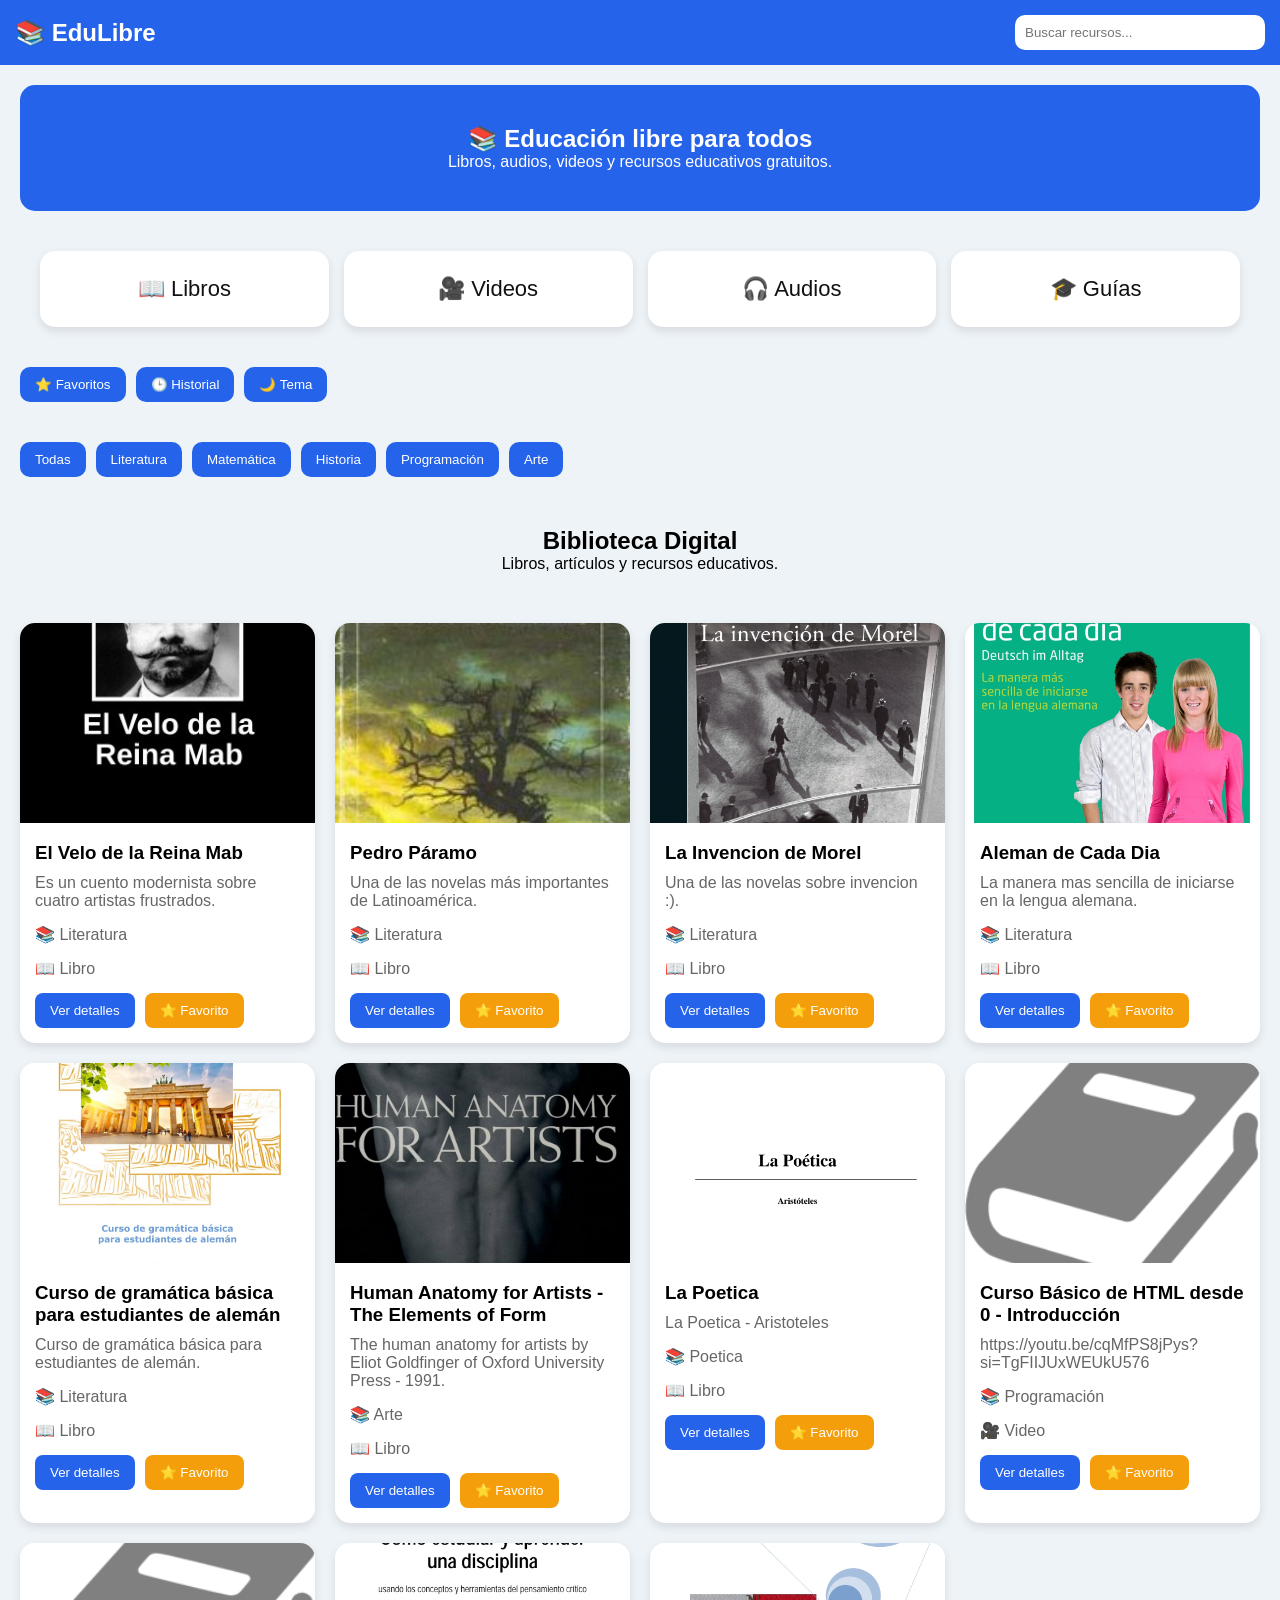
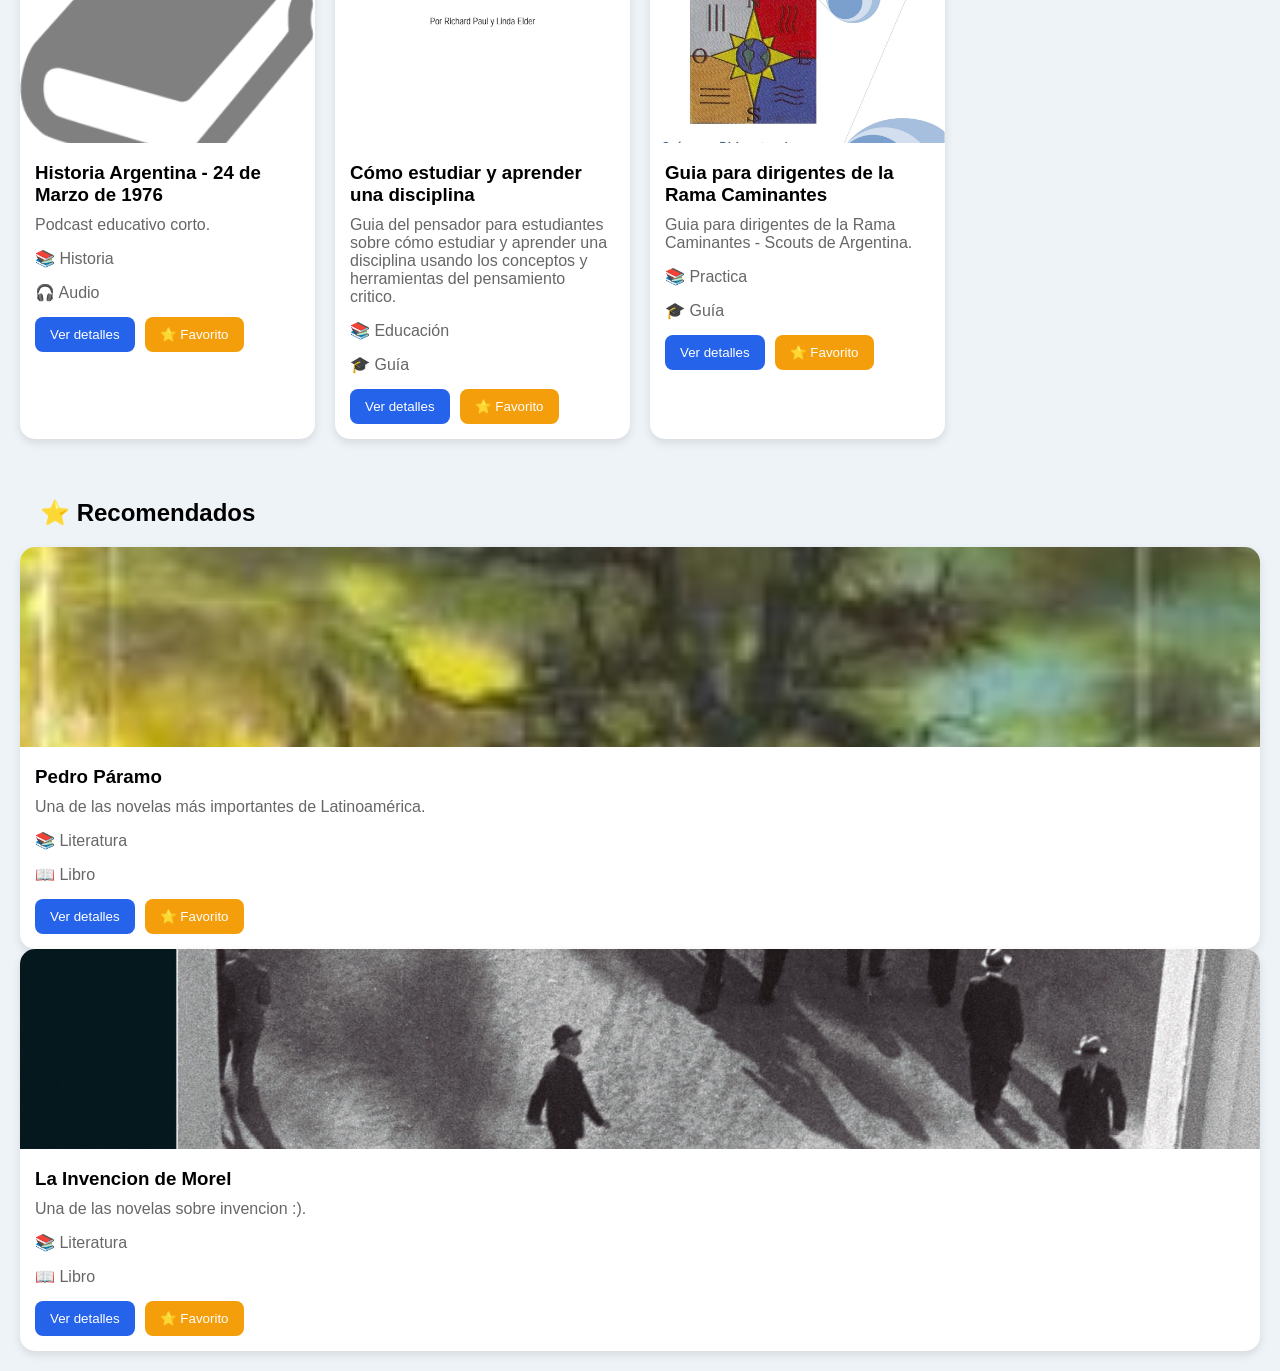
==== index.html @ 58b2edaa "Primera version EduLibre" ====
<!DOCTYPE html>
<html lang="es">
<head>
<meta charset="UTF-8">
<meta name="viewport" content="width=device-width, initial-scale=1.0">
<title>EduLibre</title>

<link rel="stylesheet" href="style.css">
</head>
<body>

<nav>

<h1>📚 EduLibre</h1>

<input
type="text"
id="search"
placeholder="Buscar recursos...">

</nav>

<section class="hero">

<h1>📚 Educación libre para todos</h1>

<p>
Libros, audios, videos y recursos educativos gratuitos.
</p>

</section>

<section class="secciones">

<a class="seccion-card"
href="libros.html">

📖 Libros

</a>

<a class="seccion-card"
href="videos.html">

🎥 Videos

</a>

<a class="seccion-card"
href="audios.html">

🎧 Audios

</a>

<a class="seccion-card"
href="guias.html">

🎓 Guías

</a>

</section>

<div class="acciones">

<button onclick="location.href='favoritos.html'">
⭐ Favoritos
</button>

<button onclick="location.href='historial.html'">
🕒 Historial
</button>

<button onclick="toggleDark()">
🌙 Tema
</button>

</div>

<div class="categorias">

<button onclick="filtrarCategoria('Todas')">
Todas
</button>

<button onclick="filtrarCategoria('Literatura')">
Literatura
</button>

<button onclick="filtrarCategoria('Matemática')">
Matemática
</button>

<button onclick="filtrarCategoria('Historia')">
Historia
</button>

<button onclick="filtrarCategoria('Programación')">
Programación
</button>

<button onclick="filtrarCategoria('Arte')">
Arte
</button>

</div>

<header>

<h2>Biblioteca Digital</h2>

<p>
Libros, artículos y recursos educativos.
</p>

</header>

<main id="contenido"></main>

<section>

<h2 style="padding:20px">

⭐ Recomendados

</h2>

<div
id="recomendados">

</div>

</section>

<script src="script.js"></script>

</body>
</html>
---- style.css ----
*{
    margin:0;
    padding:0;
    box-sizing:border-box;
}

body{
    font-family:Arial,sans-serif;
    background:#eef3f8;
}

nav{
    background:#2563eb;
    color:white;
    padding:15px;

    display:flex;
    justify-content:space-between;
    align-items:center;
}

nav input{
    padding:10px;
    width:250px;
    border:none;
    border-radius:10px;
}

header{
    text-align:center;
    padding:30px;
}

#contenido{
    padding:20px;

    display:grid;
    grid-template-columns:
    repeat(auto-fill,minmax(280px,1fr));

    gap:20px;
}

.card{
    background:white;
    border-radius:15px;
    overflow:hidden;

    box-shadow:
    0 4px 10px rgba(0,0,0,.1);
}

.card img{
    width:100%;
    height:200px;
    object-fit:cover;
}

.card-content{
    padding:15px;
}

.card-content h3{
    margin-bottom:10px;
}

.card-content p{
    margin-bottom:15px;
    color:#666;
}

.btn{
    display:inline-block;
    padding:10px 15px;

    background:#2563eb;
    color:white;

    text-decoration:none;
    border:none;
    border-radius:8px;

    cursor:pointer;
}

.btn:hover{
    opacity:.9;
}

.articulo{
    max-width:1000px;
    margin:auto;
    padding:20px;
}

.articulo img{
    width:100%;
    max-height:400px;
    object-fit:cover;

    border-radius:15px;
    margin-bottom:20px;
}

.botones{
    display:flex;
    gap:10px;
    flex-wrap:wrap;
    margin-top:20px;
}
.cover{

width:100%;
height:220px;

object-fit:cover;

}

audio{

width:100%;

margin-top:15px;

}

video{

margin-top:15px;

border-radius:12px;

}

section{

padding:20px;

}

.categorias{

display:flex;

gap:10px;

flex-wrap:wrap;

margin:20px;

}

.categorias button{

background:#2563eb;

color:white;

border:none;

padding:10px 15px;

border-radius:10px;

cursor:pointer;

}

.hero{

background:#2563eb;
color:white;

padding:40px;

text-align:center;

border-radius:15px;

margin:20px;

}

.acciones{

display:flex;

gap:10px;

padding:0 20px 20px;

}

.acciones button{

background:#2563eb;

color:white;

border:none;

padding:10px 15px;

border-radius:10px;

cursor:pointer;

}

.dark{

background:#111;

color:white;

}

.dark .card{

background:#222;

color:white;

}

.dark nav{

background:#0f172a;

}

.dark .card-content p{

color:#ddd;

}

.card-buttons{

display:flex;

gap:10px;

flex-wrap:wrap;

margin-top:10px;

}

.favorito-btn{

background:#f59e0b;

}

.favorito-btn:hover{

opacity:.9;

}

.secciones{

display:grid;

grid-template-columns:
repeat(auto-fit,minmax(180px,1fr));

gap:15px;

margin:20px;

}

.seccion-card{

background:white;

padding:25px;

border-radius:15px;

text-align:center;

text-decoration:none;

color:#111;

font-size:22px;

box-shadow:
0 4px 10px rgba(0,0,0,.1);

}
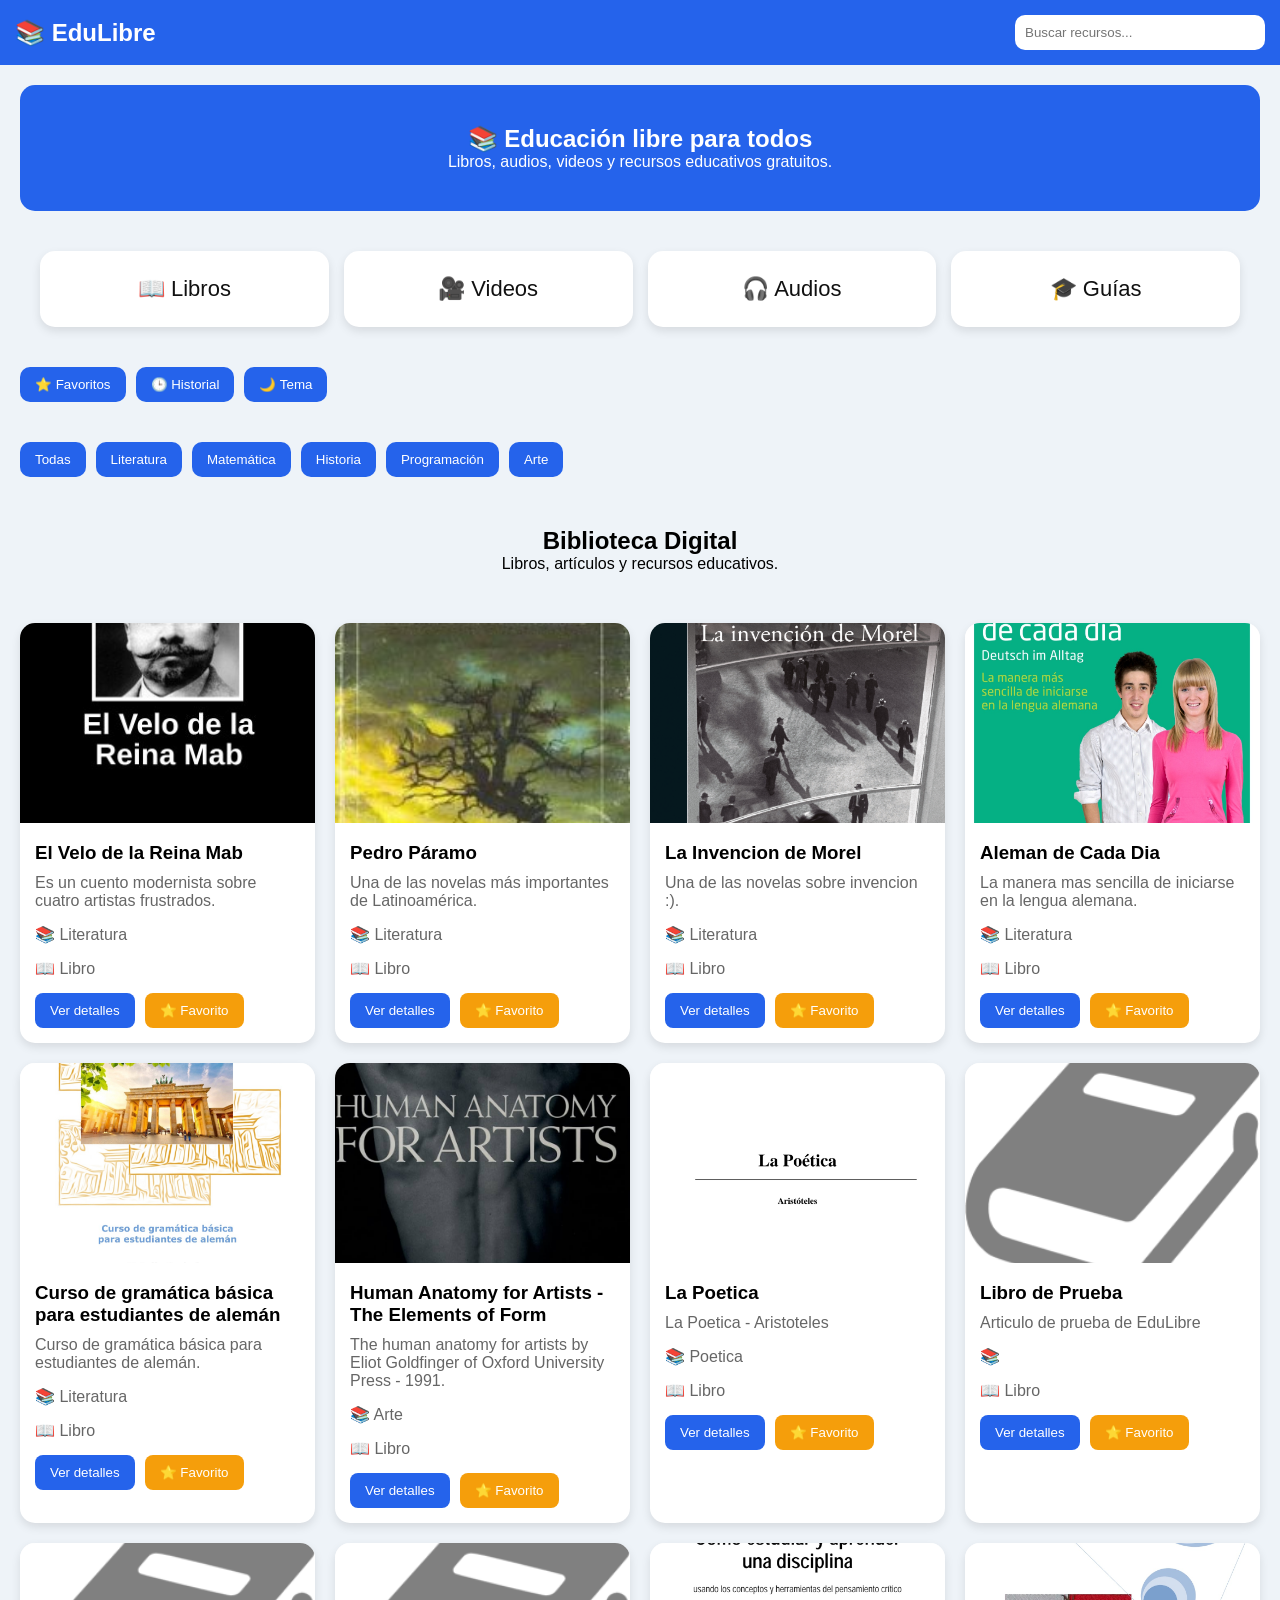
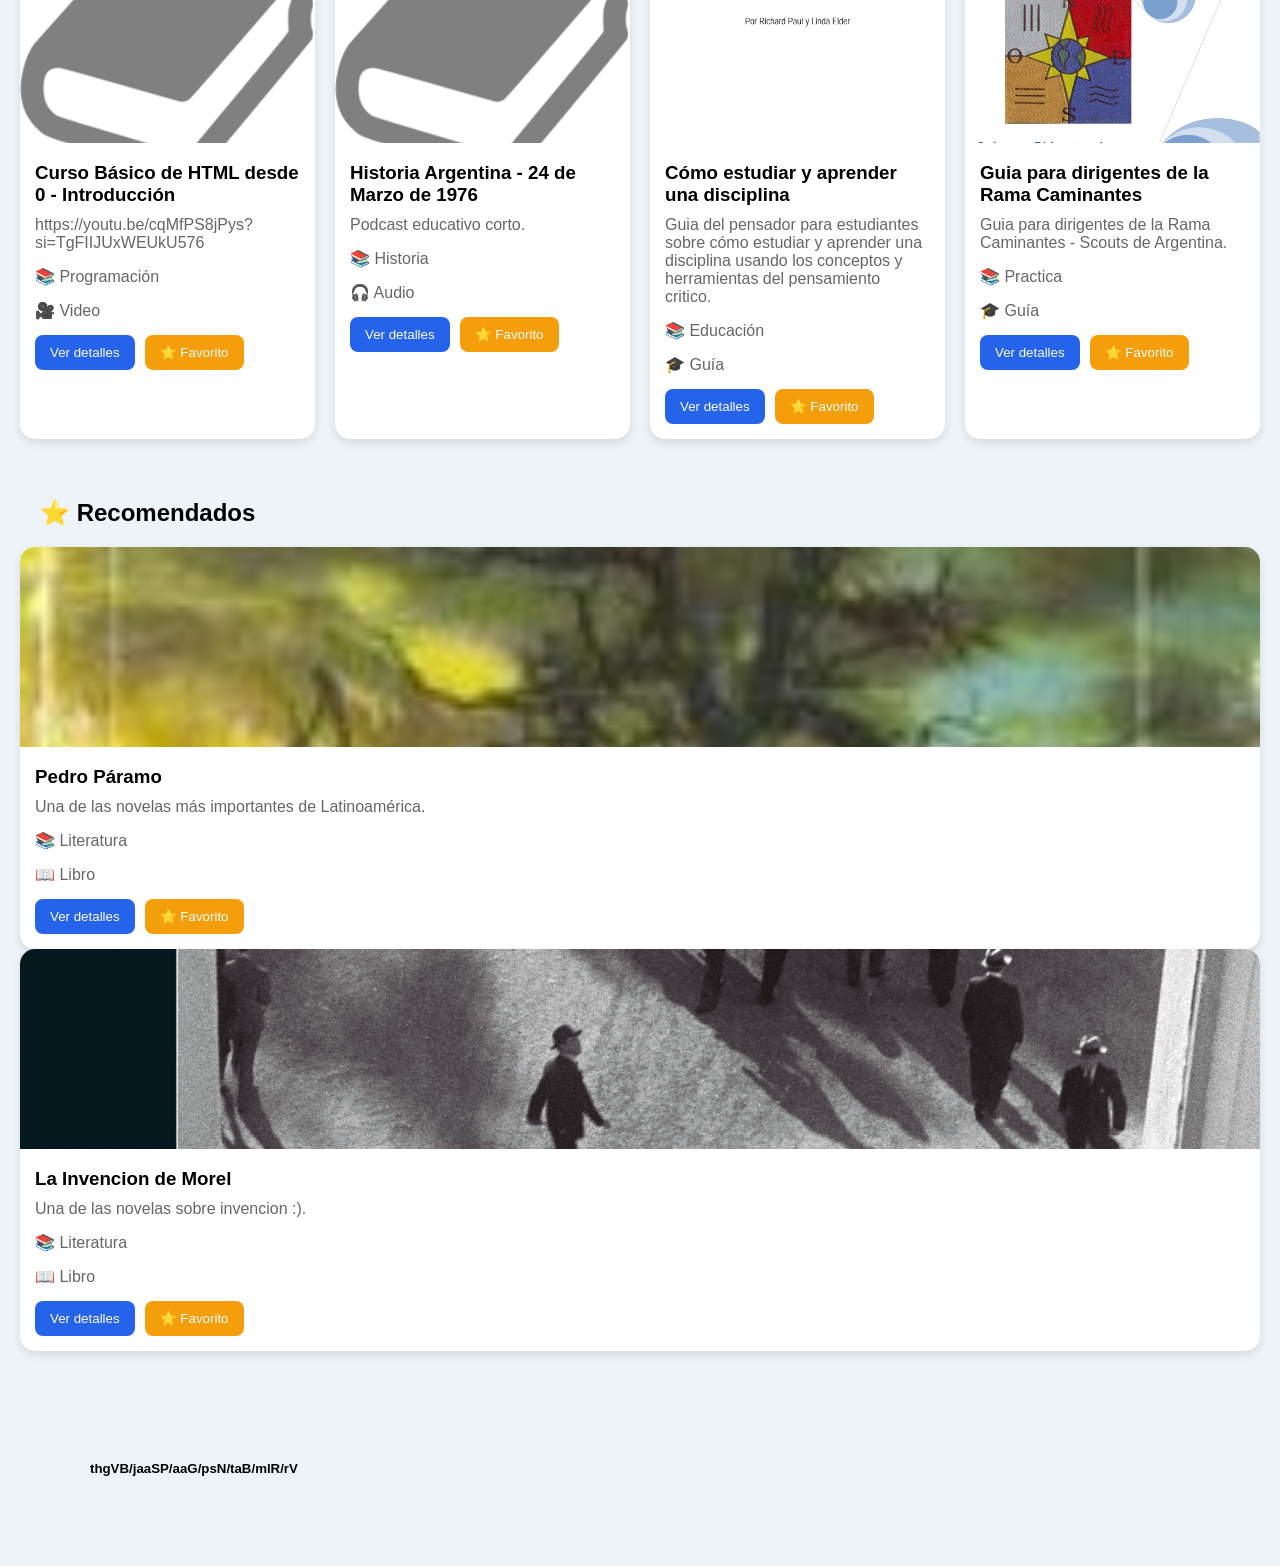
==== commit c2b93235: "Fix articulo PDF viewer" ====
--- a/index.html
+++ b/index.html
@@ -135,5 +135,11 @@
 
 <script src="script.js"></script>
 
+<h5 style="padding:90px">
+  
+thgVB/jaaSP/aaG/psN/taB/mlR/rV
+  
+</h5>
+
 </body>
 </html>
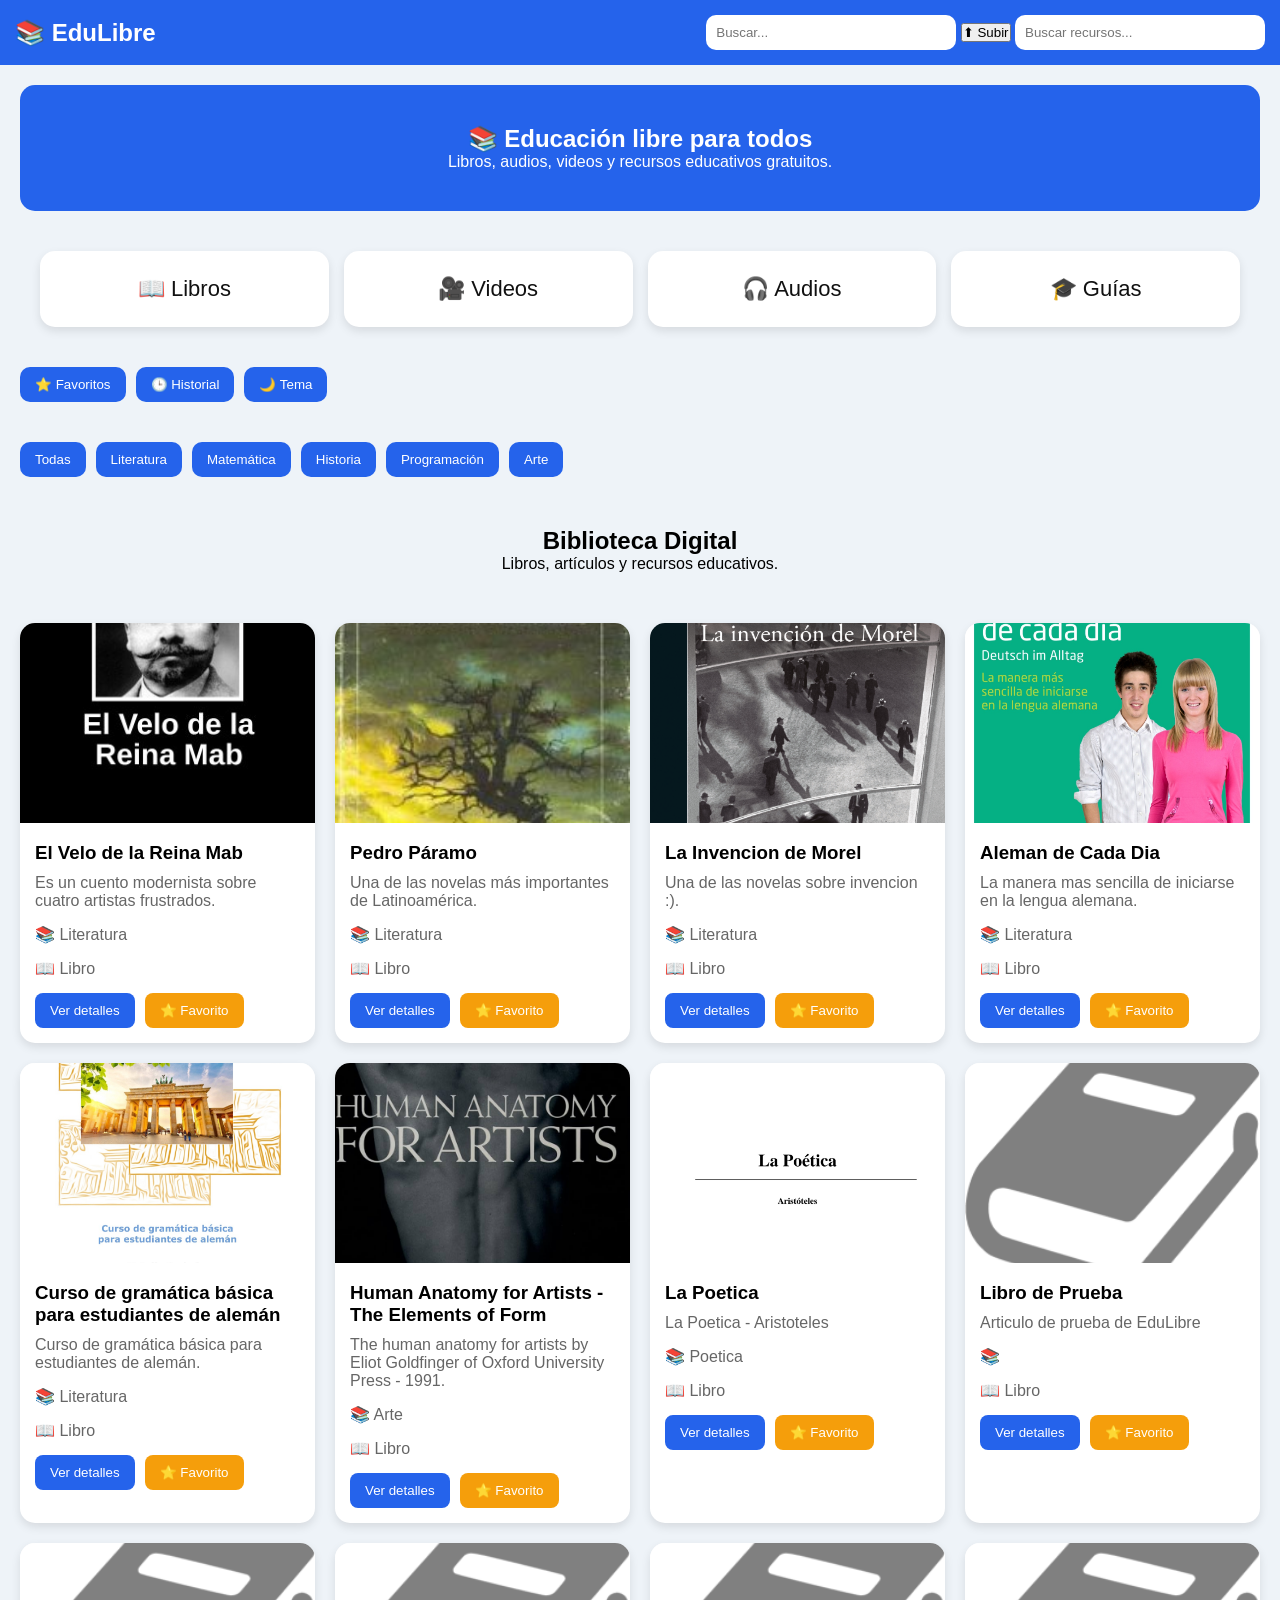
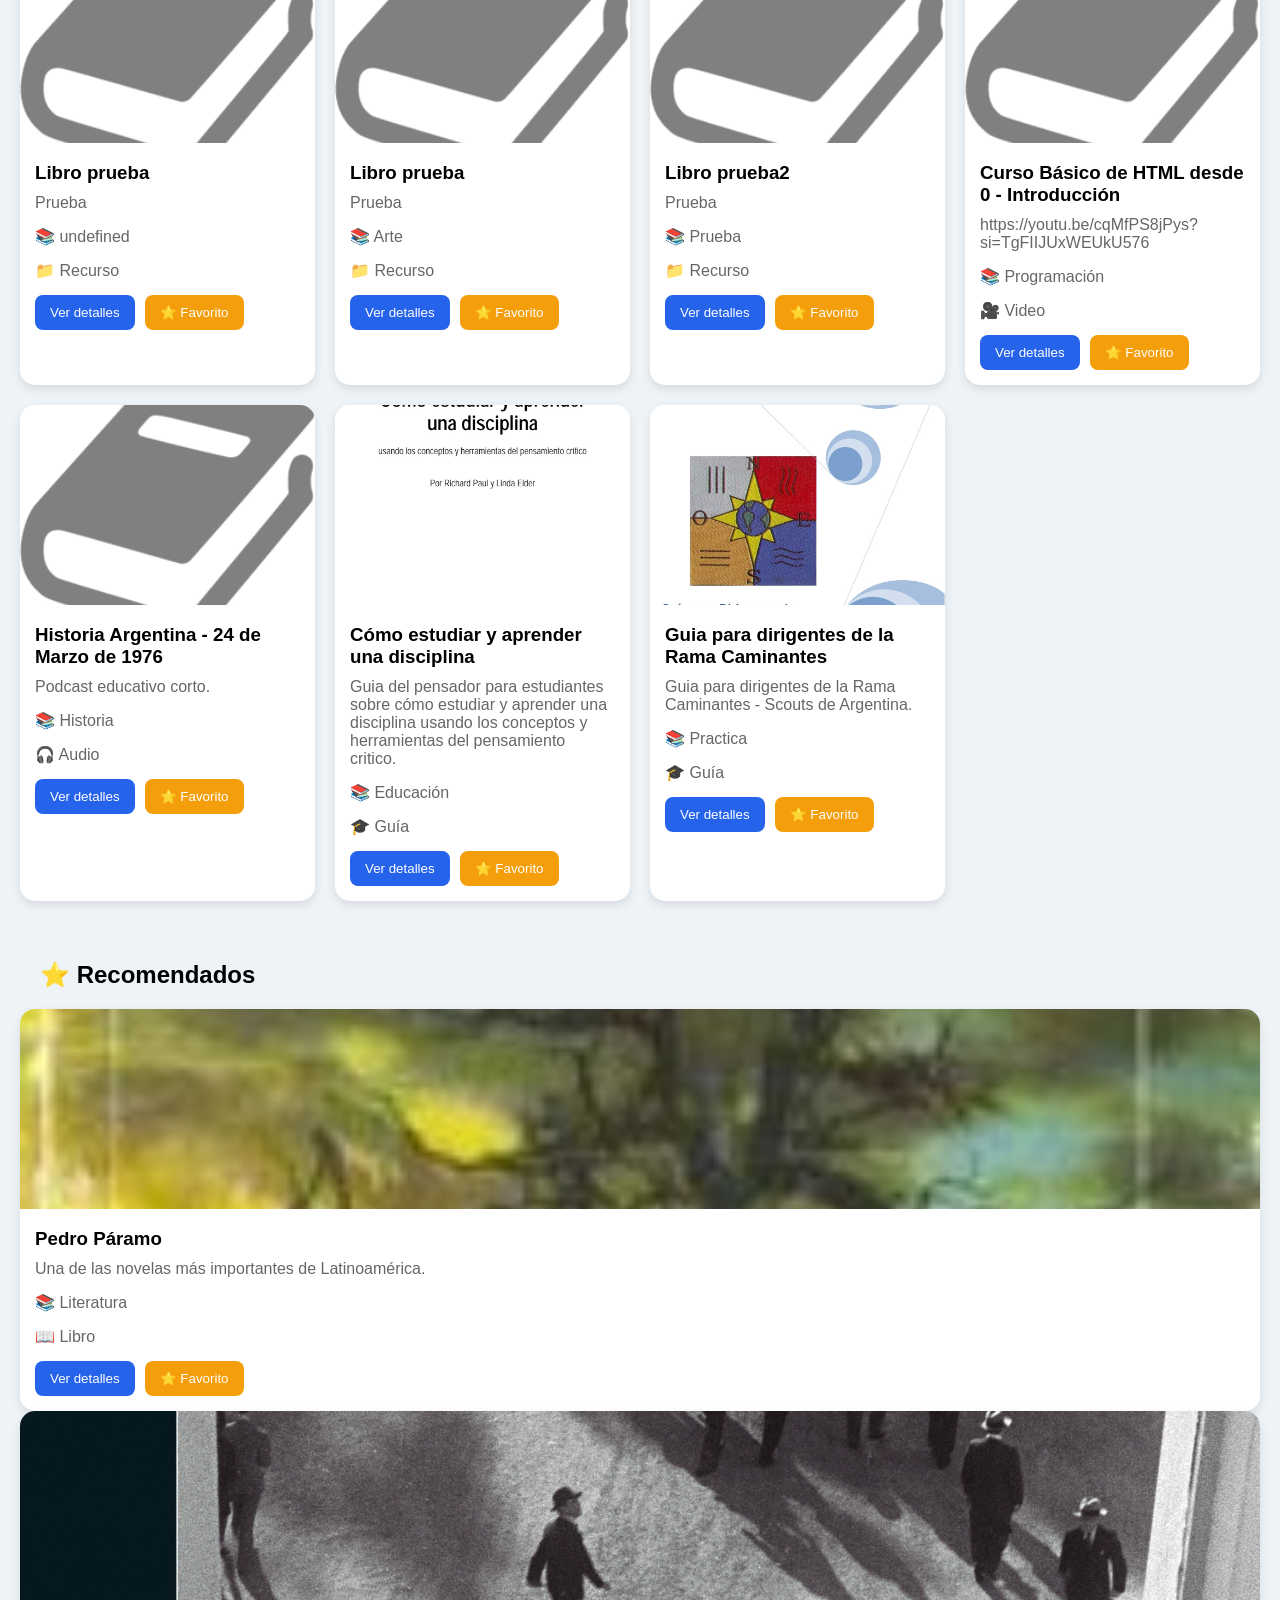
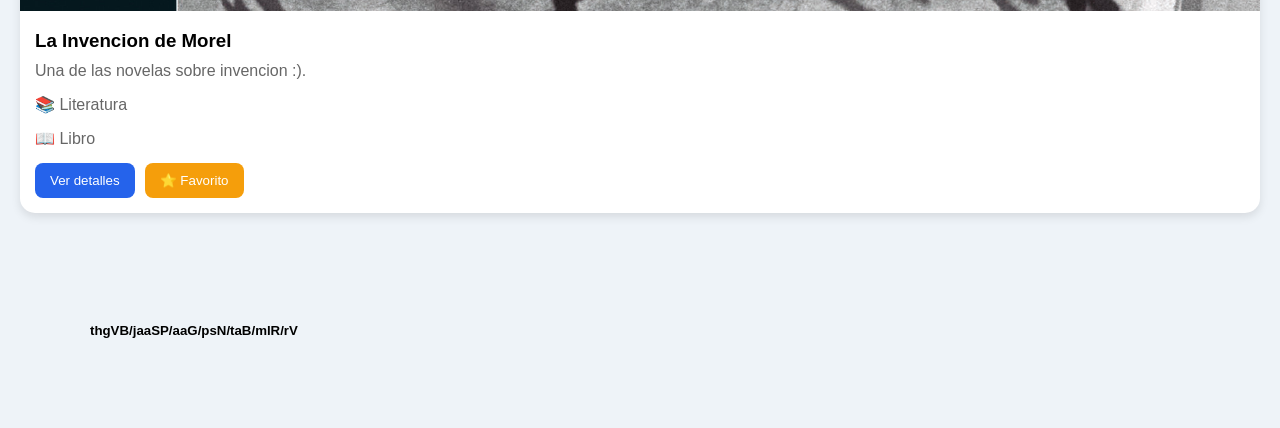
==== commit ecb7789c: "fix sistema estable upload" ====
--- a/index.html
+++ b/index.html
@@ -13,10 +13,20 @@
 
 <h1>📚 EduLibre</h1>
 
-<input
-type="text"
-id="search"
-placeholder="Buscar recursos...">
+  <div class="actions">
+
+    <input type="text" id="search" placeholder="Buscar...">
+
+    <button onclick="location.href='subir.html'">
+      ⬆ Subir
+    </button>
+    
+    <input
+    type="text"
+    id="search"
+    placeholder="Buscar recursos...">
+
+  </div>
 
 </nav>
 
--- a/style.css
+++ b/style.css
@@ -292,4 +292,14 @@
 box-shadow:
 0 4px 10px rgba(0,0,0,.1);
 
+}
+
+.video-card{
+
+width:100%;
+height:220px;
+object-fit:cover;
+
+border-radius:12px;
+
 }
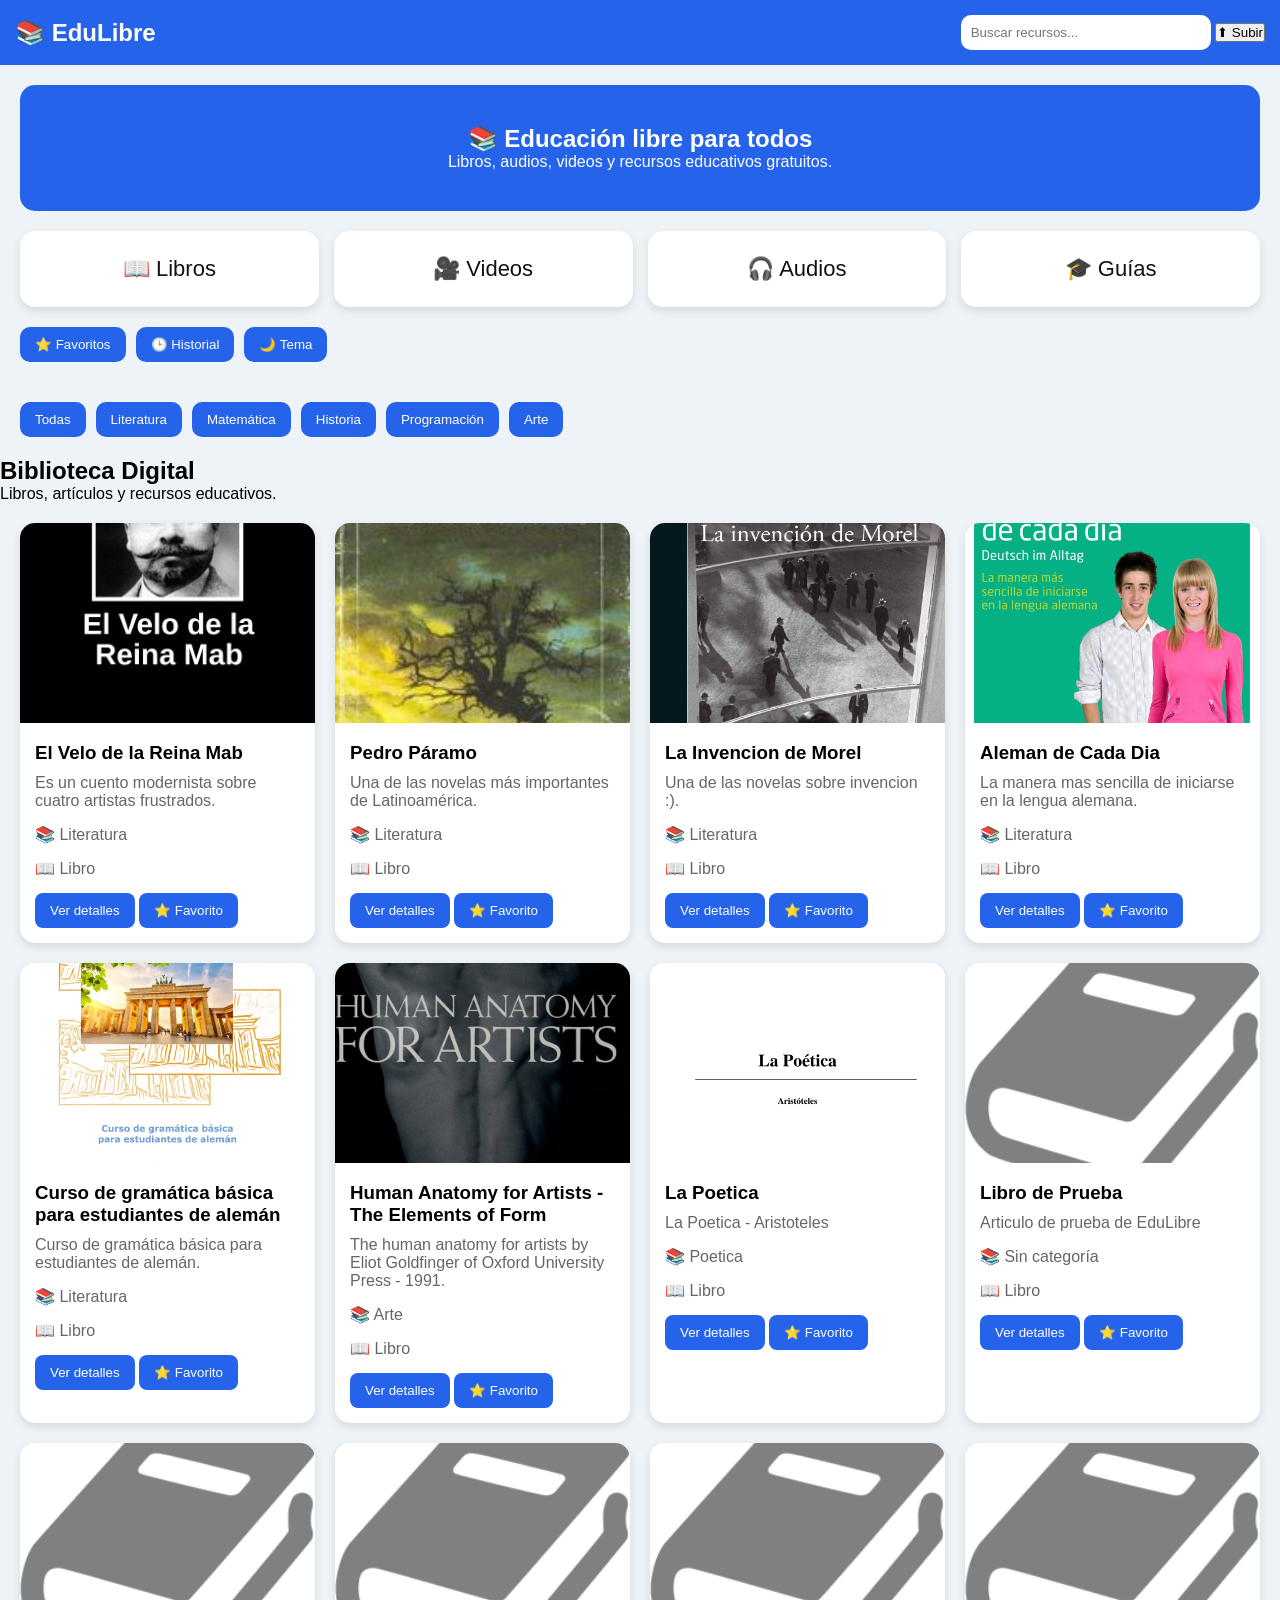
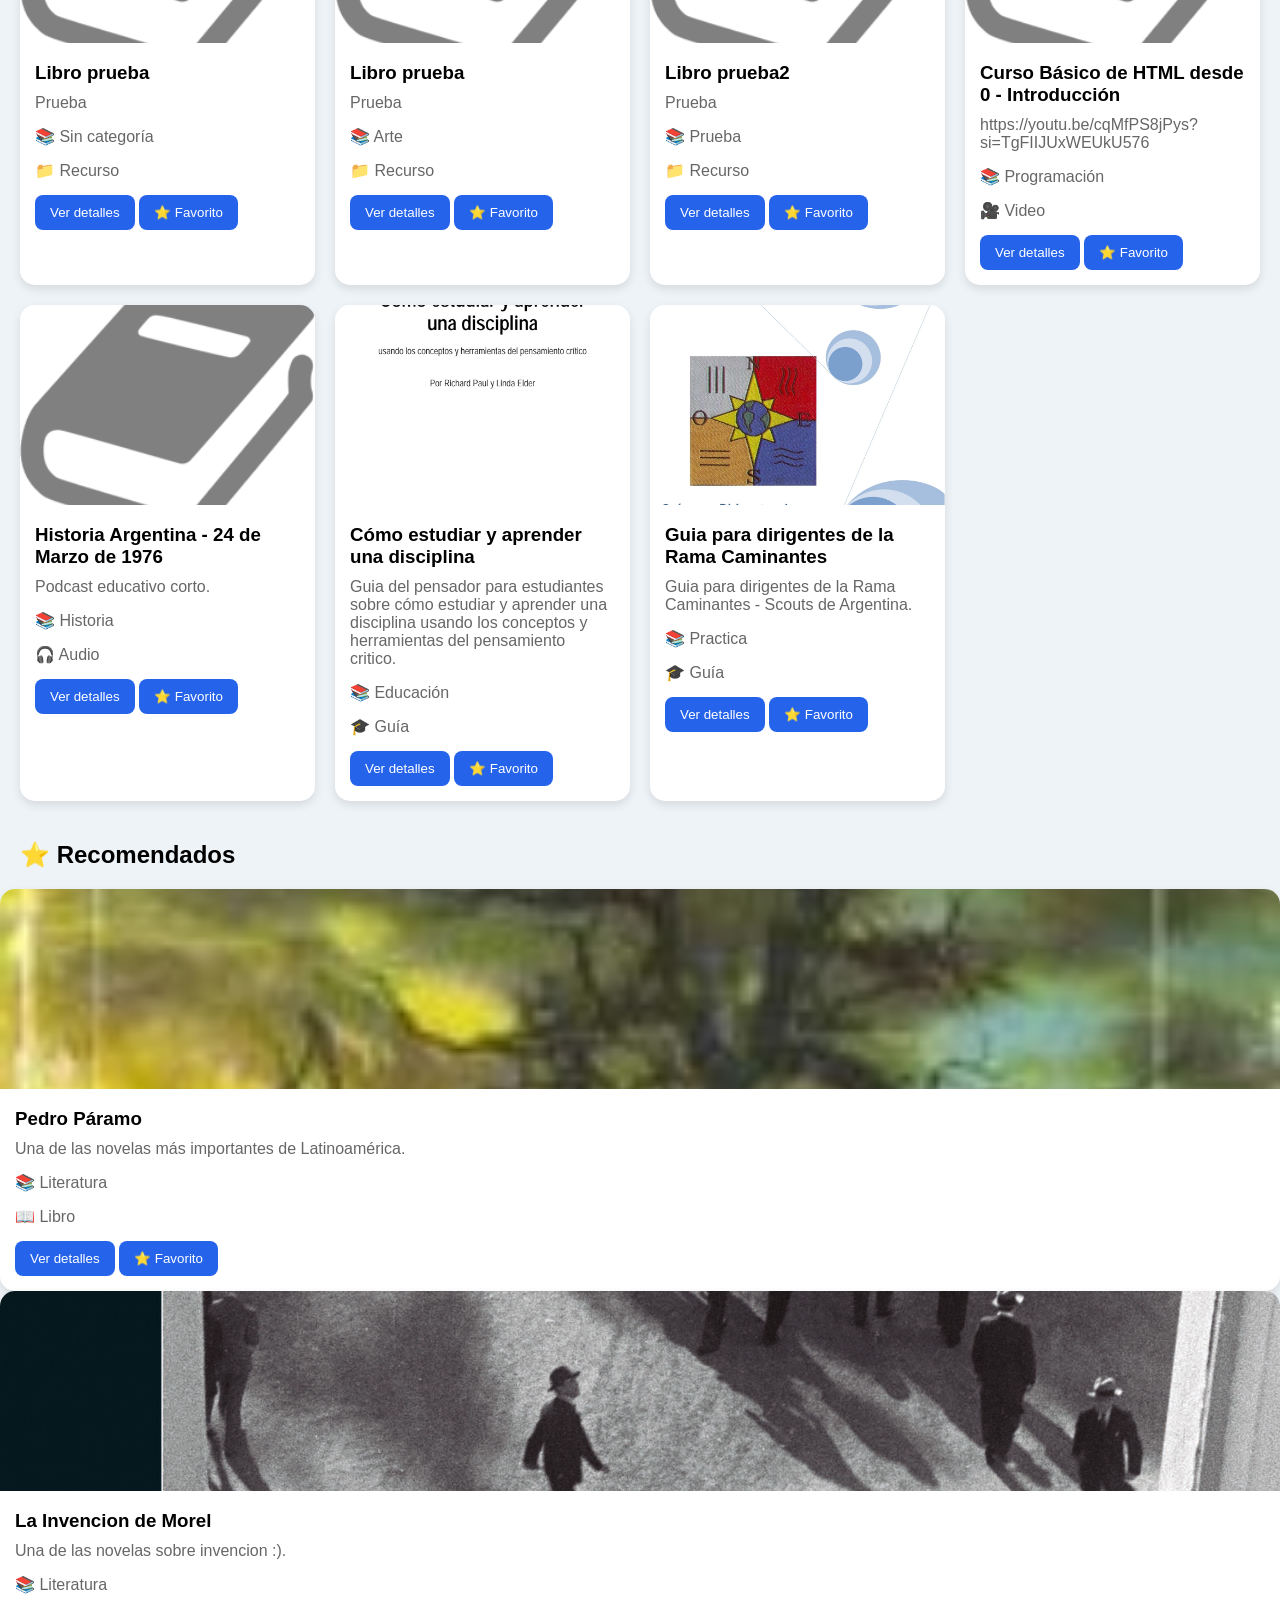
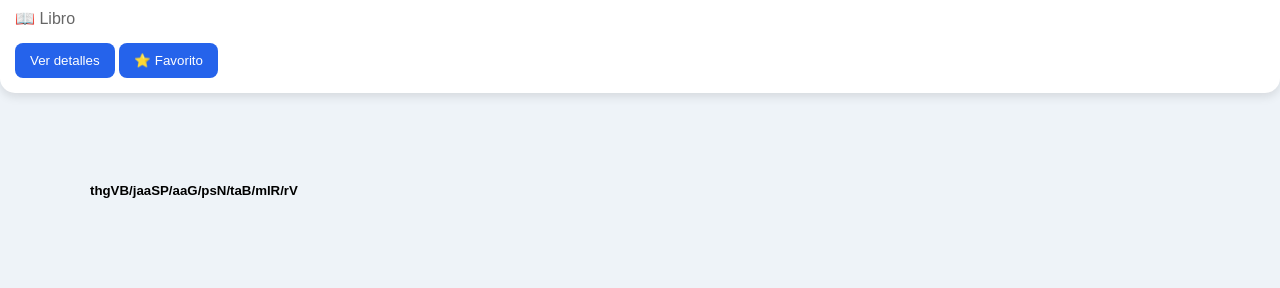
==== commit deb471e3: "fix sistema estable upload" ====
--- a/index.html
+++ b/index.html
@@ -7,26 +7,22 @@
 
 <link rel="stylesheet" href="style.css">
 </head>
+
 <body>
 
 <nav>
 
 <h1>📚 EduLibre</h1>
 
-  <div class="actions">
+<div class="actions">
 
-    <input type="text" id="search" placeholder="Buscar...">
+  <input type="text" id="search" placeholder="Buscar recursos...">
 
-    <button onclick="location.href='subir.html'">
-      ⬆ Subir
-    </button>
-    
-    <input
-    type="text"
-    id="search"
-    placeholder="Buscar recursos...">
+  <button onclick="location.href='subir.html'">
+    ⬆ Subir
+  </button>
 
-  </div>
+</div>
 
 </nav>
 
@@ -42,77 +38,29 @@
 
 <section class="secciones">
 
-<a class="seccion-card"
-href="libros.html">
-
-📖 Libros
-
-</a>
-
-<a class="seccion-card"
-href="videos.html">
-
-🎥 Videos
-
-</a>
-
-<a class="seccion-card"
-href="audios.html">
-
-🎧 Audios
-
-</a>
-
-<a class="seccion-card"
-href="guias.html">
-
-🎓 Guías
-
-</a>
+<a class="seccion-card" href="libros.html">📖 Libros</a>
+<a class="seccion-card" href="videos.html">🎥 Videos</a>
+<a class="seccion-card" href="audios.html">🎧 Audios</a>
+<a class="seccion-card" href="guias.html">🎓 Guías</a>
 
 </section>
 
 <div class="acciones">
 
-<button onclick="location.href='favoritos.html'">
-⭐ Favoritos
-</button>
-
-<button onclick="location.href='historial.html'">
-🕒 Historial
-</button>
-
-<button onclick="toggleDark()">
-🌙 Tema
-</button>
+<button onclick="location.href='favoritos.html'">⭐ Favoritos</button>
+<button onclick="location.href='historial.html'">🕒 Historial</button>
+<button onclick="toggleDark()">🌙 Tema</button>
 
 </div>
 
 <div class="categorias">
 
-<button onclick="filtrarCategoria('Todas')">
-Todas
-</button>
-
-<button onclick="filtrarCategoria('Literatura')">
-Literatura
-</button>
-
-<button onclick="filtrarCategoria('Matemática')">
-Matemática
-</button>
-
-<button onclick="filtrarCategoria('Historia')">
-Historia
-</button>
-
-<button onclick="filtrarCategoria('Programación')">
-Programación
-</button>
-
-<button onclick="filtrarCategoria('Arte')">
-Arte
-</button>
+<button onclick="filtrarCategoria('Todas')">Todas</button>
+<button onclick="filtrarCategoria('Literatura')">Literatura</button>
+<button onclick="filtrarCategoria('Matemática')">Matemática</button>
+<button onclick="filtrarCategoria('Historia')">Historia</button>
+<button onclick="filtrarCategoria('Programación')">Programación</button>
+<button onclick="filtrarCategoria('Arte')">Arte</button>
 
 </div>
 
@@ -120,9 +68,7 @@
 
 <h2>Biblioteca Digital</h2>
 
-<p>
-Libros, artículos y recursos educativos.
-</p>
+<p>Libros, artículos y recursos educativos.</p>
 
 </header>
 
@@ -130,25 +76,16 @@
 
 <section>
 
-<h2 style="padding:20px">
+<h2 style="padding:20px">⭐ Recomendados</h2>
 
-⭐ Recomendados
-
-</h2>
-
-<div
-id="recomendados">
-
-</div>
+<div id="recomendados"></div>
 
 </section>
 
 <script src="script.js"></script>
 
 <h5 style="padding:90px">
-  
 thgVB/jaaSP/aaG/psN/taB/mlR/rV
-  
 </h5>
 
 </body>
--- a/style.css
+++ b/style.css
@@ -9,6 +9,7 @@
     background:#eef3f8;
 }
 
+/* NAV */
 nav{
     background:#2563eb;
     color:white;
@@ -26,28 +27,85 @@
     border-radius:10px;
 }
 
-header{
+/* HERO */
+.hero{
+    background:#2563eb;
+    color:white;
+
+    padding:40px;
     text-align:center;
-    padding:30px;
-}
-
+
+    border-radius:15px;
+    margin:20px;
+}
+
+/* SECCIONES */
+.secciones{
+    display:grid;
+    grid-template-columns:repeat(auto-fit,minmax(180px,1fr));
+    gap:15px;
+    margin:20px;
+}
+
+.seccion-card{
+    background:white;
+    padding:25px;
+    border-radius:15px;
+    text-align:center;
+    text-decoration:none;
+    color:#111;
+    font-size:22px;
+    box-shadow:0 4px 10px rgba(0,0,0,.1);
+}
+
+/* BOTONES ACCIONES */
+.acciones{
+    display:flex;
+    gap:10px;
+    padding:0 20px 20px;
+}
+
+.acciones button{
+    background:#2563eb;
+    color:white;
+    border:none;
+    padding:10px 15px;
+    border-radius:10px;
+    cursor:pointer;
+}
+
+/* CATEGORIAS */
+.categorias{
+    display:flex;
+    gap:10px;
+    flex-wrap:wrap;
+    margin:20px;
+}
+
+.categorias button{
+    background:#2563eb;
+    color:white;
+    border:none;
+    padding:10px 15px;
+    border-radius:10px;
+    cursor:pointer;
+}
+
+/* CONTENIDO GRID */
 #contenido{
     padding:20px;
 
     display:grid;
-    grid-template-columns:
-    repeat(auto-fill,minmax(280px,1fr));
-
+    grid-template-columns:repeat(auto-fill,minmax(280px,1fr));
     gap:20px;
 }
 
+/* CARD */
 .card{
     background:white;
     border-radius:15px;
     overflow:hidden;
-
-    box-shadow:
-    0 4px 10px rgba(0,0,0,.1);
+    box-shadow:0 4px 10px rgba(0,0,0,.1);
 }
 
 .card img{
@@ -69,17 +127,15 @@
     color:#666;
 }
 
+/* BOTONES */
 .btn{
     display:inline-block;
     padding:10px 15px;
-
-    background:#2563eb;
-    color:white;
-
+    background:#2563eb;
+    color:white;
     text-decoration:none;
     border:none;
     border-radius:8px;
-
     cursor:pointer;
 }
 
@@ -87,6 +143,7 @@
     opacity:.9;
 }
 
+/* ARTICULO */
 .articulo{
     max-width:1000px;
     margin:auto;
@@ -97,209 +154,53 @@
     width:100%;
     max-height:400px;
     object-fit:cover;
-
     border-radius:15px;
     margin-bottom:20px;
 }
 
+/* BOTONES ARTICULO */
 .botones{
     display:flex;
     gap:10px;
     flex-wrap:wrap;
     margin-top:20px;
 }
-.cover{
-
-width:100%;
-height:220px;
-
-object-fit:cover;
-
-}
-
+
+/* MEDIA */
 audio{
-
-width:100%;
-
-margin-top:15px;
-
+    width:100%;
+    margin-top:15px;
 }
 
 video{
-
-margin-top:15px;
-
-border-radius:12px;
-
-}
-
-section{
-
-padding:20px;
-
-}
-
-.categorias{
-
-display:flex;
-
-gap:10px;
-
-flex-wrap:wrap;
-
-margin:20px;
-
-}
-
-.categorias button{
-
-background:#2563eb;
-
-color:white;
-
-border:none;
-
-padding:10px 15px;
-
-border-radius:10px;
-
-cursor:pointer;
-
-}
-
-.hero{
-
-background:#2563eb;
-color:white;
-
-padding:40px;
-
-text-align:center;
-
-border-radius:15px;
-
-margin:20px;
-
-}
-
-.acciones{
-
-display:flex;
-
-gap:10px;
-
-padding:0 20px 20px;
-
-}
-
-.acciones button{
-
-background:#2563eb;
-
-color:white;
-
-border:none;
-
-padding:10px 15px;
-
-border-radius:10px;
-
-cursor:pointer;
-
-}
-
+    margin-top:15px;
+    border-radius:12px;
+}
+
+/* DARK MODE FIX (IMPORTANTE) */
 .dark{
-
-background:#111;
-
-color:white;
-
+    background:#111;
+    color:white;
 }
 
 .dark .card{
-
-background:#222;
-
-color:white;
-
+    background:#222;
+    color:white;
 }
 
 .dark nav{
-
-background:#0f172a;
-
+    background:#0f172a;
 }
 
 .dark .card-content p{
-
-color:#ddd;
-
-}
-
-.card-buttons{
-
-display:flex;
-
-gap:10px;
-
-flex-wrap:wrap;
-
-margin-top:10px;
-
-}
-
-.favorito-btn{
-
-background:#f59e0b;
-
-}
-
-.favorito-btn:hover{
-
-opacity:.9;
-
-}
-
-.secciones{
-
-display:grid;
-
-grid-template-columns:
-repeat(auto-fit,minmax(180px,1fr));
-
-gap:15px;
-
-margin:20px;
-
-}
-
-.seccion-card{
-
-background:white;
-
-padding:25px;
-
-border-radius:15px;
-
-text-align:center;
-
-text-decoration:none;
-
-color:#111;
-
-font-size:22px;
-
-box-shadow:
-0 4px 10px rgba(0,0,0,.1);
-
-}
-
-.video-card{
-
-width:100%;
-height:220px;
-object-fit:cover;
-
-border-radius:12px;
-
+    color:#ddd;
+}
+
+.dark .seccion-card{
+    background:#222;
+    color:white;
+}
+
+.dark .hero{
+    background:#0f172a;
 }
